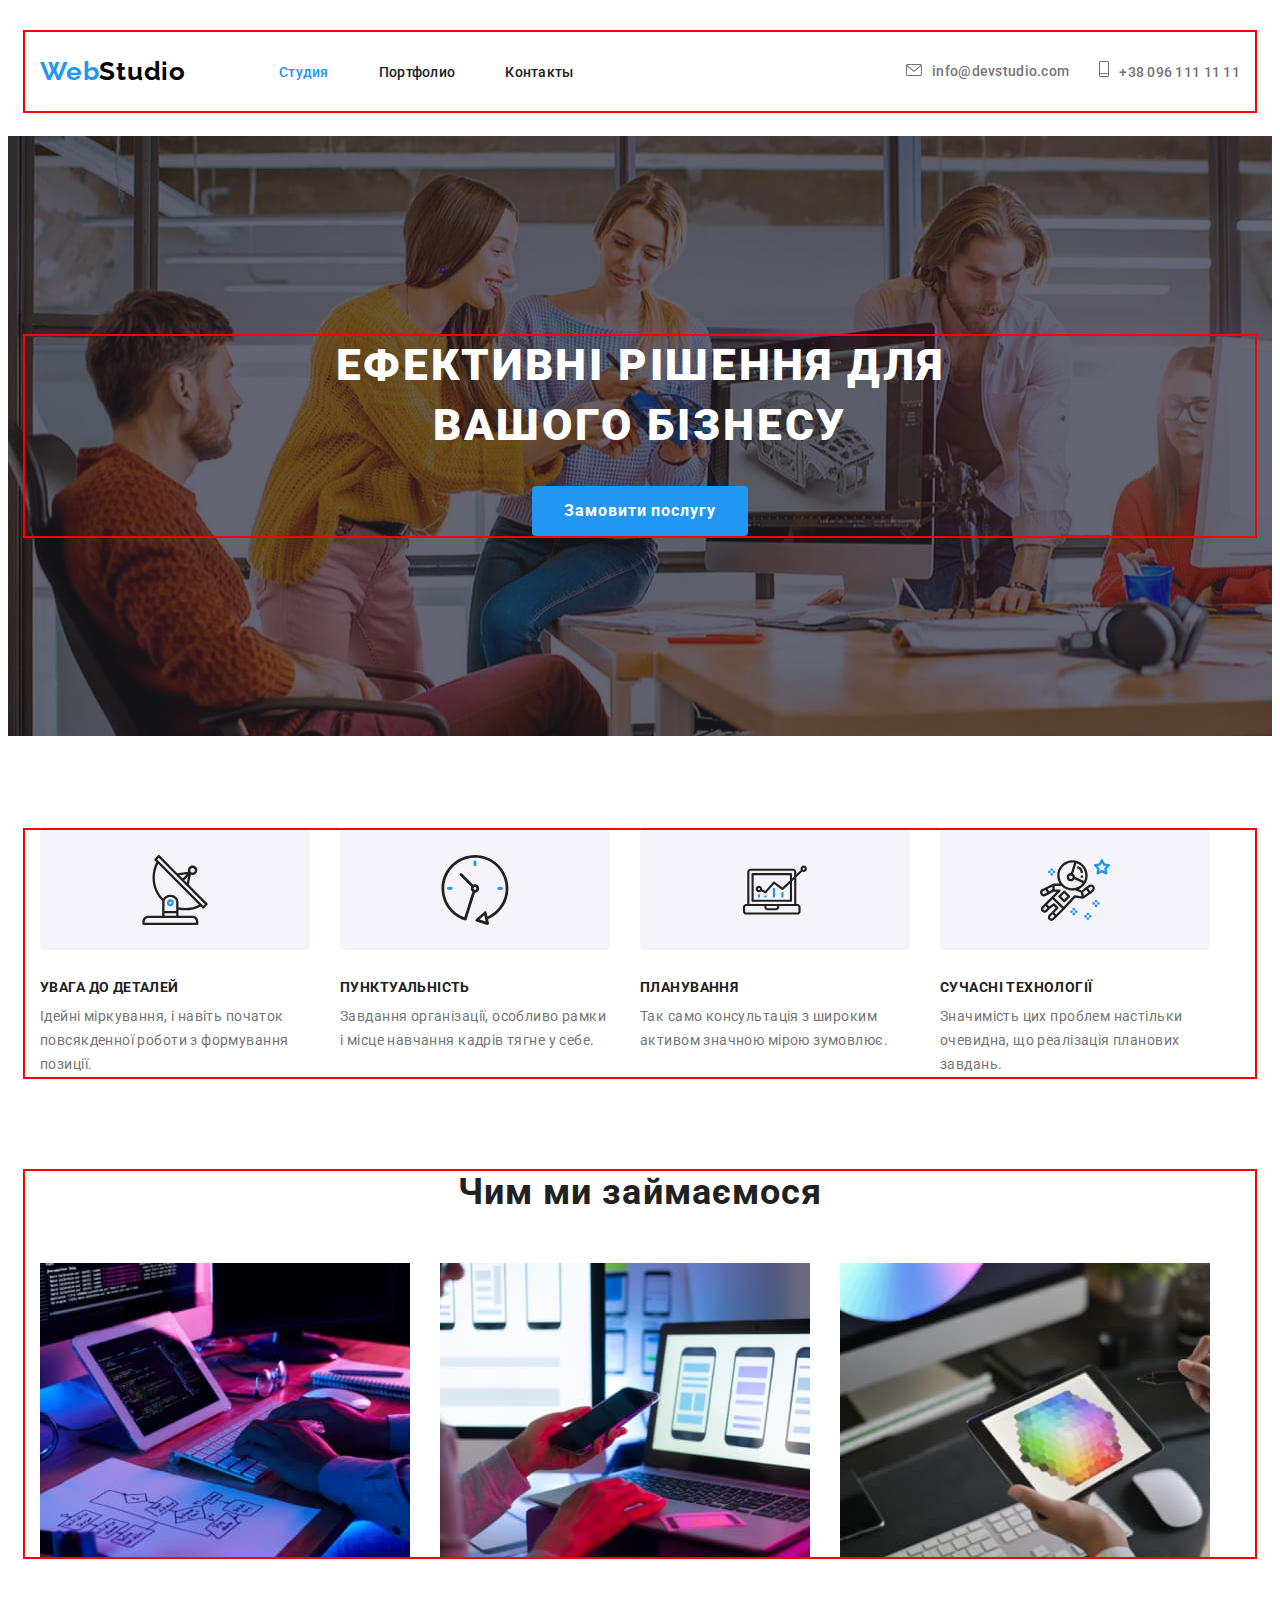
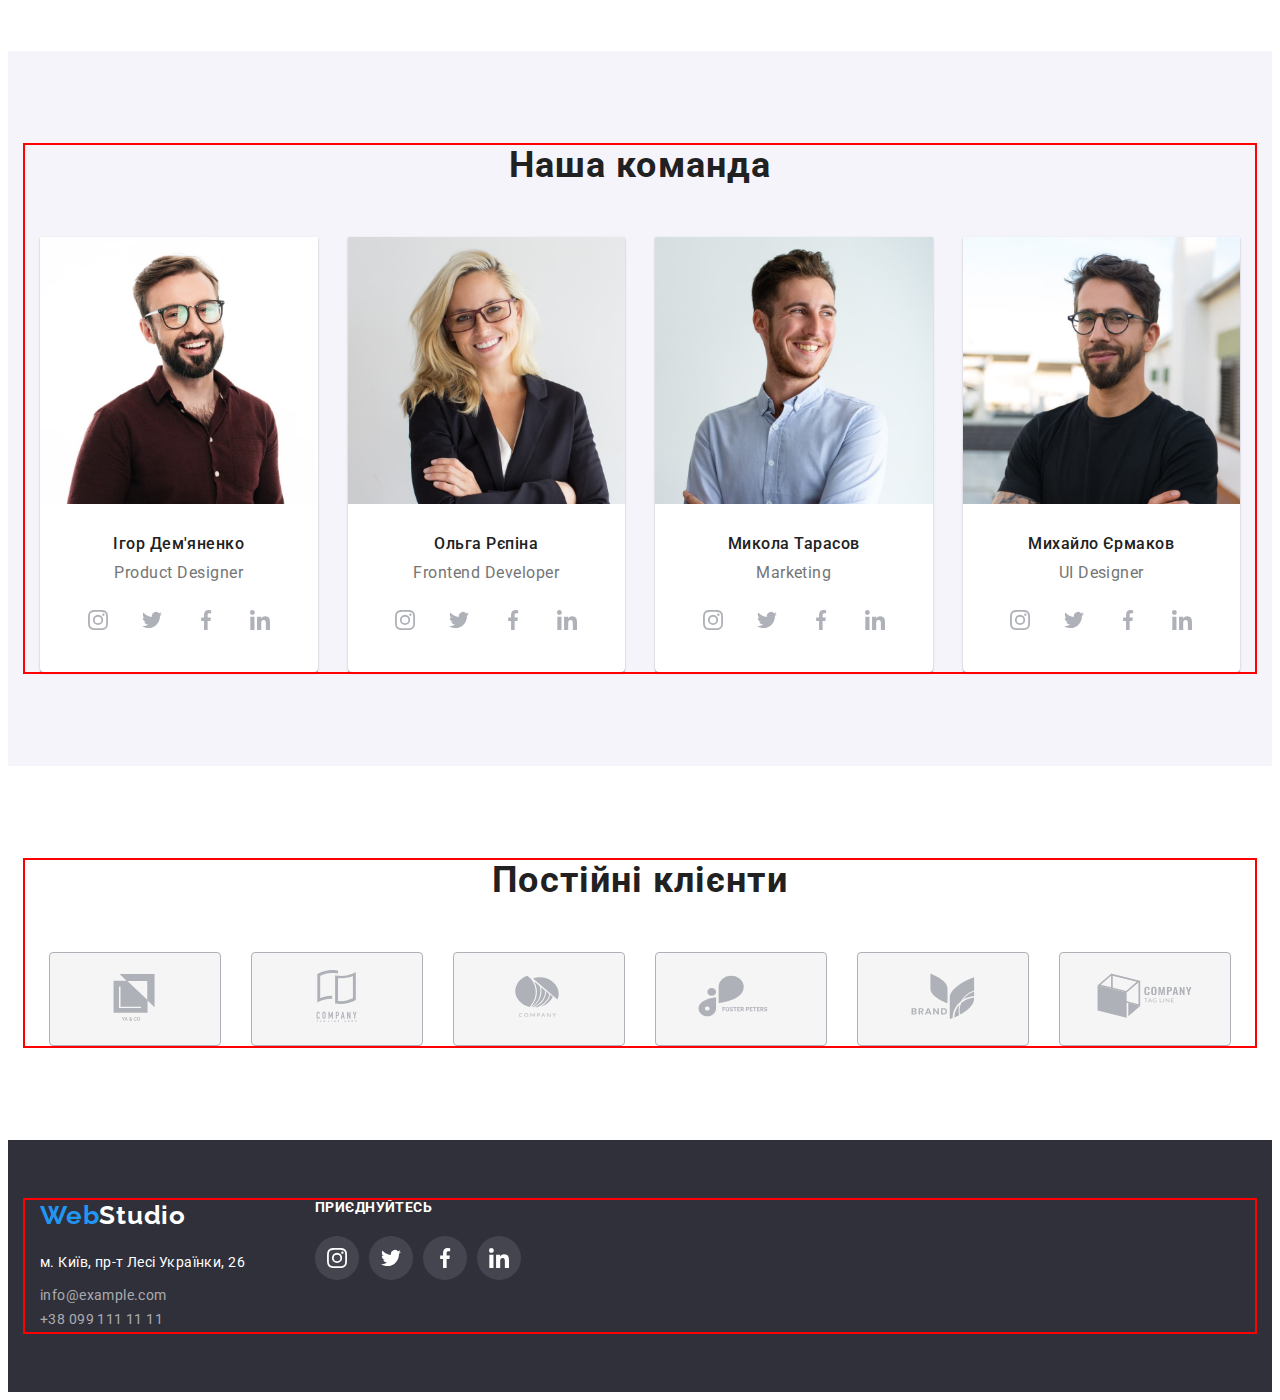
==== index.html @ 54a5c064 "add icons" ====
<!DOCTYPE html>
<html lang="ru">
<head>
    <meta charset="UTF-8">
    <meta http-equiv="X-UA-Compatible" content="IE=edge">
    <meta name="viewport" content="width=device-width, initial-scale=1.0">
    <title>Студія</title>
    <link rel="preconnect" href="https://fonts.googleapis.com">
    <link rel="preconnect" href="https://fonts.gstatic.com" crossorigin>
    <link href="https://fonts.googleapis.com/css2?family=Raleway:wght@700&family=Roboto:wght@400;500;700;900&display=swap"
        rel="stylesheet">
    <link rel="stylesheet" href="https://cdnjs.cloudflare.com/ajax/libs/modern-normalize/1.1.0/modern-normalize.min.css"
        integrity="sha512-wpPYUAdjBVSE4KJnH1VR1HeZfpl1ub8YT/NKx4PuQ5NmX2tKuGu6U/JRp5y+Y8XG2tV+wKQpNHVUX03MfMFn9Q=="
        crossorigin="anonymous" referrerpolicy="no-referrer" />
    <link rel="stylesheet" href="./css/styles.css">
</head>

<body>
    <header class="header">
        <div class="container header-container">
            <a href="#" lang="en" class="header-logo link">Web<span class="header-studio">Studio</span></a>
            <nav class="header-nav">
                <ul class="header-list list">
                    <li class="header-item">
                        <a href="./index.html" class="header-link link current">Студия</a>
                    </li>
                    <li class="header-item">
                        <a href="./portfolio.html" class="header-link link">Портфолио</a>
                    </li>
                    <li class="header-item">
                        <a href="#" class="header-link link">Контакты</a>
                    </li>
                </ul>
            </nav>
            <ul class="list header-list-contact">
                <li class="header-item-mail">
                    <a href="mailto:info@devstudio.com" class="header-mail link"><svg class="header-mail-icon" width="16" height="12">
                        <use href="./images/icons.svg.svg#icon-envelope-1"></use>
                    </svg>info@devstudio.com</a> 
                </li>
                <li class="header-item-tel">
                    <a href="tel:+380961111111" class="header-tel link"><svg class="header-tel-icon" width="10" height="16">
                        <use href="./images/icons.svg.svg#icon-Vector-1"></use>
                    </svg>+38 096 111 11 11</a>
                </li>
            </ul>
        </div>
    </header>
    <main>
        <section class="hero">
            <div class="container hero-container">
                <h1 class="hero-title">Ефективні рішення для вашого бізнесу</h1>
                <button type="button" class="hero-btn">Замовити послугу</button>
            </div>
        </section>
        <section class="quality">
            <div class="container quality-container">
                <h2 class="visually-hidden"> Основные качества </h2>
                <ul class="quality-list list">
                    <li class="quality-item">
                        <a href="" class="quality-icon-link link">
                        <svg class="quality-icon" widht="65" height="70">
                            <use href="./images/icons.svg.svg#icon-antenna"></use>
                        </svg></a>
                        <h3 class="quality-after-title"> Увага до деталей </h3>
                        <p class="quality-text"> Ідейні міркування, і навіть початок повсякденної роботи з формування позиції. </p>
                    </li>
                    <li class="quality-item vector">
                        <a href="" class="quality-icon-link link">
                            <svg class="quality-icon" widht="67" height="70">
                                <use href="./images/icons.svg.svg#icon-clock"></use>
                            </svg></a>
                        <h3 class="quality-after-title">Пунктуальність</h3>
                        <p class="quality-text">Завдання організації, особливо рамки і місце навчання кадрів тягне у себе.</p>
                    </li>
                    <li class="quality-item">
                        <a href="" class="quality-icon-link link">
                            <svg class="quality-icon" widht="70" height="64">
                                <use href="./images/icons.svg.svg#icon-diagram"></use>
                            </svg></a>
                        <h3 class="quality-after-title">Планування</h3>
                        <p class="quality-text">Так само консультація з широким активом значною мірою зумовлює.</p>
                    </li>
                    <li class="quality-item">
                        <a href="" class="quality-icon-link link">
                            <svg class="quality-icon" widht="70" height="70">
                                <use href="./images/icons.svg.svg#icon-astronaut"></use>
                            </svg></a>
                        <h3 class="quality-after-title">Сучасні технології</h3>
                        <p class="quality-text">Значимість цих проблем настільки очевидна, що реалізація планових завдань.</p>
                    </li>
                </ul>
            </div>
        </section>
        <section class="work">
            <div class="container">
                <h2 class="work-title"> Чим ми займаємося </h2>
                <ul class="work-list list">
                    <li><img src="./img/image-1.jpg" alt="Розробка програмного забезпечення" width="370" height="294"></li>
                    <li><img src="./img/image-2.jpg" alt="Тестування мобільного додатку" width="370" height="294"></li>
                    <li><img src="./img/image-3.jpg" alt="Робота з палітрою кольорів" width="370" height="294"></li>
                </ul>
            </div>
        </section>
        <section class="team">
            <div class="container">
                <h2 class="team-title">Наша команда</h2>
                <ul class=" team-list list">
                    <li class="team-item">
                        <img src="./img/image-4.jpg" alt="Product Designer" width="270" height="260">
                        <div class="team-wrap">
                            <h3 class="team-name">Ігор Дем'яненко</h3>
                            <p lang="en" class="team-text">Product Designer</p>
                            <ul class="team-soc list">
                                <li class="team-soc-item"> 
                                    <a href="" class="team-soc-link link">
                                        <svg class="team-soc-icon" widht="20" height="20">
                                            <use href="./images/icons.svg.svg#icon-instagram"></use>
                                        </svg>
                                    </a>
                                </li>
                                <li class="team-soc-item">
                                    <a href="" class="team-soc-link link">
                                        <svg class="team-soc-icon" widht="20" height="20">
                                            <use href="./images/icons.svg.svg#icon-twitter"></use>
                                        </svg>
                                    </a>
                                </li>
                                <li class="team-soc-item">
                                    <a href="" class="team-soc-link link">
                                        <svg class="team-soc-icon" widht="20" height="20">
                                            <use href="./images/icons.svg.svg#icon-facebook"></use>
                                        </svg>
                                    </a>
                                </li>
                                <li class="team-soc-item">
                                    <a href="" class="team-soc-link link">
                                        <svg class="team-soc-icon" widht="20" height="20">
                                            <use href="./images/icons.svg.svg#icon-linkedin"></use>
                                        </svg>
                                    </a>
                                </li>
                            </ul>
                        </div>
                    </li>
                    <li class="team-item">
                        <img src="./img/image-5.jpg" alt="Frontend Developer" width="270" height="260">
                        <div class="team-wrap">
                            <h3 class="team-name">Ольга Рєпіна</h3>
                            <p lang="en" class="team-text">Frontend Developer</p>
                            <ul class="team-soc list">
                                <li class="team-soc-item">
                                    <a href="" class="team-soc-link link">
                                        <svg class="team-soc-icon" widht="20" height="20">
                                            <use href="./images/icons.svg.svg#icon-instagram"></use>
                                        </svg>
                                    </a>
                                </li>
                                <li class="team-soc-item">
                                    <a href="" class="team-soc-link link">
                                        <svg class="team-soc-icon" widht="20" height="20">
                                            <use href="./images/icons.svg.svg#icon-twitter"></use>
                                        </svg>
                                    </a>
                                </li>
                                <li class="team-soc-item">
                                    <a href="" class="team-soc-link link">
                                        <svg class="team-soc-icon" widht="20" height="20">
                                            <use href="./images/icons.svg.svg#icon-facebook"></use>
                                        </svg>
                                    </a>
                                </li>
                                <li class="team-soc-item">
                                    <a href="" class="team-soc-link link">
                                        <svg class="team-soc-icon" widht="20" height="20">
                                            <use href="./images/icons.svg.svg#icon-linkedin"></use>
                                        </svg>
                                    </a>
                                </li>
                            </ul>
                        </div>                        
                    </li>
                    <li class="team-item">
                        <img src="./img/image-6.jpg" alt="Marketing" width="270" height="260">
                        <div class="team-wrap">
                            <h3 class="team-name">Микола Тарасов</h3>
                            <p lang="en" class="team-text">Marketing</p>
                            <ul class="team-soc list">
                                <li class="team-soc-item">
                                    <a href="" class="team-soc-link link">
                                        <svg class="team-soc-icon" widht="20" height="20">
                                            <use href="./images/icons.svg.svg#icon-instagram"></use>
                                        </svg>
                                    </a>
                                </li>
                                <li class="team-soc-item">
                                    <a href="" class="team-soc-link link">
                                        <svg class="team-soc-icon" widht="20" height="20">
                                            <use href="./images/icons.svg.svg#icon-twitter"></use>
                                        </svg>
                                    </a>
                                </li>
                                <li class="team-soc-item">
                                    <a href="" class="team-soc-link link">
                                        <svg class="team-soc-icon" widht="20" height="20">
                                            <use href="./images/icons.svg.svg#icon-facebook"></use>
                                        </svg>
                                    </a>
                                </li>
                                <li class="team-soc-item">
                                    <a href="" class="team-soc-link link">
                                        <svg class="team-soc-icon" widht="20" height="20">
                                            <use href="./images/icons.svg.svg#icon-linkedin"></use>
                                        </svg>
                                    </a>
                                </li>
                            </ul>
                        </div>                       
                    </li>
                    <li class="team-item">
                        <img src="./img/image-7.jpg" alt="UI Designer" width="270" height="260">
                        <div class="team-wrap">
                            <h3 class="team-name">Михайло Єрмаков</h3>
                            <p lang="en" class="team-text">UI Designer</p>
                            <ul class="team-soc list">
                                <li class="team-soc-item">
                                    <a href="" class="team-soc-link link">
                                        <svg class="team-soc-icon" widht="20" height="20">
                                            <use href="./images/icons.svg.svg#icon-instagram"></use>
                                        </svg>
                                    </a>
                                </li>
                                <li class="team-soc-item">
                                    <a href="" class="team-soc-link link">
                                        <svg class="team-soc-icon" widht="20" height="20">
                                            <use href="./images/icons.svg.svg#icon-twitter"></use>
                                        </svg>
                                    </a>
                                </li>
                                <li class="team-soc-item">
                                    <a href="" class="team-soc-link link">
                                        <svg class="team-soc-icon" widht="20" height="20">
                                            <use href="./images/icons.svg.svg#icon-facebook"></use>
                                        </svg>
                                    </a>
                                </li>
                                <li class="team-soc-item">
                                    <a href="" class="team-soc-link link">
                                        <svg class="team-soc-icon" widht="20" height="20">
                                            <use href="./images/icons.svg.svg#icon-linkedin"></use>
                                        </svg>
                                    </a>
                                </li>
                            </ul>
                        </div>
                    </li>
                </ul>
            </div>
        </section>
        <section class="clients">
            <div class="container">
                <h2 class="clients-title">Постійні клієнти</h2>
                <ul class="clients-list list">
                    <li class="clients-item">
                        <a href="">
                            <svg class="clients-icon" widht="106" height="60">
                                <use href="./images/icons.svg.svg#icon-Logo-1"></use>
                            </svg>
                        </a></li>
                    <li class="clients-item"><a href="">
                        <svg class="clients-icon" widht="106" height="60">
                            <use href="./images/icons.svg.svg#icon-Logo-3"></use>
                        </svg>
                    </a></li>
                    <li class="clients-item"><a href="">
                        <svg class="clients-icon" widht="106" height="60">
                            <use href="./images/icons.svg.svg#icon-Logo-2"></use>
                        </svg>
                    </a></li>
                    <li class="clients-item"><a href="">
                        <svg class="clients-icon" widht="106" height="60">
                            <use href="./images/icons.svg.svg#icon-Logo-4"></use>
                        </svg>
                    </a></li>
                    <li class="clients-item"><a href="">
                        <svg class="clients-icon" widht="106" height="60">
                            <use href="./images/icons.svg.svg#icon-Logo-5"></use>
                        </svg>
                    </a></li>
                    <li class="clients-item"><a href="">
                        <svg class="clients-icon" widht="106" height="60">
                            <use href="./images/icons.svg.svg#icon-Logo-6"></use>
                        </svg>
                    </a></li>
                </ul>
            </div>
        </section>
    </main>
    <footer class="footer">
        <div class="container footer-container">
            <div class="footer-wrap">
                <a href="#" lang="en" class="footer-logo link list">Web<span class="footer-studio">Studio</span></a>
                <address class="footer-adress">
                    <a href="https://www.google.com.ua/maps/place/%D0%B1%D1%83%D0%BB.+%D0%9B%D0%B5%D1%81%D0%B8+%D0%A3%D0%BA%D1%80%D0%B0%D0%B8%D0%BD%D0%BA%D0%B8,+26,+%D0%9A%D0%B8%D0%B5%D0%B2,+02000/@50.4265807,30.5361971,17z/data=!4m13!1m7!3m6!1s0x40d4cf0e033ecbe9:0x57a4dffefec77da0!2z0LHRg9C7LiDQm9C10YHQuCDQo9C60YDQsNC40L3QutC4LCAyNiwg0JrQuNC10LIsIDAyMDAw!3b1!8m2!3d50.4265807!4d30.5383858!3m4!1s0x40d4cf0e033ecbe9:0x57a4dffefec77da0!8m2!3d50.4265807!4d30.5383858?hl=ru"
                        class="fotter-adress-link link">м. Київ, пр-т Лесі Українки, 26</a>
                    <ul class="footer-list list">
                        <li class="footer-item">
                            <a href="mailto:info@example.com" class="fooret-mail link">info@example.com</a>
                        </li>
                        <li class="footer-item">
                            <a href="tel:+380991111111" class="footer-tel link">+38 099 111 11 11</a>
                        </li>
                    </ul>
                </address>
            </div>
            <div>
                <h3 class="footer-text">Приєднуйтесь</h3>
                <ul class="footer-soc list">
                    <li class="footer-soc-item">
                        <a href="" class="footer-soc-link link">
                            <svg class="footer-soc-icon" widht="20" height="20">
                                <use href="./images/icons.svg.svg#icon-instagram"></use>
                            </svg>
                        </a>
                    </li>
                    <li class="footer-soc-item">
                        <a href="" class="footer-soc-link link">
                            <svg class="footer-soc-icon" widht="20" height="20">
                                <use href="./images/icons.svg.svg#icon-twitter"></use>
                            </svg>
                        </a>
                    </li>
                    <li class="footer-soc-item">
                        <a href="" class="footer-soc-link link">
                            <svg class="footer-soc-icon" widht="20" height="20">
                                <use href="./images/icons.svg.svg#icon-facebook"></use>
                            </svg>
                        </a>
                    </li>
                    <li class="footer-soc-item">
                        <a href="" class="footer-soc-link link">
                            <svg class="footer-soc-icon" widht="20" height="20">
                                <use href="./images/icons.svg.svg#icon-linkedin"></use>
                            </svg>
                        </a>
                    </li>
                </ul>
            </div>
    </div>
    </footer>
</body>
</html>
---- css/styles.css ----
:root {
    --second-color: #212121;
    --main-color: #757575;
    --main-fs: 14px;
    --white-color: #FFFFFF;
    --accent-color:#2196F3;
 }

 p, 
 h1, 
 h2, 
 h3, 
 h4, 
 h5, 
 h6 {
    margin: 0;
 }

 ul{
    margin: 0;
    padding-left: 0;
 }
img {
    display: block;
    width: 100%;
    height: auto;
}

body {
font-family: "Roboto", sans-serif;
background: var(--white-color);
color: var(--main-color)
}

.list {
    list-style: none;
}

.link {
    text-decoration: none;
}

.container {
    width: 1200px;
    padding-right: 15px;
    padding-left: 15px;
    margin: 0 auto;
    outline: 2px solid red;
}

.header-container {
    display: flex;
    align-items: center;
}

.header {
padding-top: 24px;
padding-bottom: 25px;
}

.header-list, 
.header-list-contact{
display: flex;
}


.header-list-contact {
margin-left: auto;
}

.visually-hidden {
position: absolute;
white-space: nowrap;
width: 1px;
height: 1px;
overflow: hidden;
border: 0;
padding: 0;
clip: rect(0 0 0 0);
clip-path: inset(50%);
 margin: -1px;
}

.header-logo,
.footer-logo {
font-family: 'Raleway', sans-serif;
font-weight: 700;
font-size: 26px;
line-height: 1.19;
letter-spacing: 0.03em;
color: var(--accent-color);
}

.header-logo {
padding-top: 24px;
padding-bottom: 24px;
margin-right: 93px;

}
.header-studio {
color: #000000;
}

.header-nav .current {
    color: var(--accent-color);
} 

.header-item:not(:last-child) {
margin-right: 50px;
}

.header-link {
font-weight: 500;
font-size: 14px;
line-height: 1.14;
letter-spacing: 0.02em;
color: var(--second-color);
padding-top: 32px;
padding-bottom: 32px;
}

.header-link:hover,
.header-link:focus, 
.header-mail:hover,
.header-mail:focus, 
.header-tel:hover,
.header-tel:focus,
.fooret-mail:hover,
.fooret-mail:focus,
.footer-tel:hover,
.footer-tel:focus {
color: var(--accent-color);
}


.header-mail,
.header-tel {
font-weight: 500;
font-size: 14px;
line-height: 1.14;
letter-spacing: 0.02em;
color: var(--main-color);
padding-top: 32px;
padding-bottom: 32px;

}

.header-item-mail {
margin-right: 30px;
}

.header-mail-icon, 
.header-tel-icon {
    fill: currentColor;
    margin-right: 10px;
}





/*      HERO      */

.hero {
background-color: #303030;
background-image:linear-gradient(rgba(47, 48, 58, 0.4), rgba(47, 48, 58, 0.4)), url(../images/Img-hero.jpg);
padding-top: 200px;
padding-bottom: 200px;
max-width: 1600px;
margin: 0 auto;
}


.hero-title {
font-weight: 900;
font-size: 44px;
line-height: 1.36;
text-align: center;
letter-spacing: 0.06em;
text-transform: uppercase;
color: var(--white-color);
width: 707px;
margin-bottom: 30px;
margin-left: auto;
margin-right: auto;
}
 
.hero-btn {
font-family: "Roboto", sans-serif;
font-weight: 700;
font-size: 16px;
line-height: 1.87;
display: flex;
align-items: center;
text-align: center;
letter-spacing: 0.06em;
color: var(--white-color);
background: var(--accent-color);
border-radius: 4px;
padding: 10px 32px 10px 32px;
margin: 0 auto;
border: transparent;

}

.hero-btn:hover {
background:#188ce8;
}

/* QUALITY */

.quality {
padding-top: 94px;
padding-bottom: 94px;
}

.quality-list {
display: flex;
}

.quality-icon-link {
    width: 270px;
    height: 120px;
    border-radius: 4px;
    background-color: #F5F4FA;
    display: flex;
    align-items: center;
    justify-content: center;
    margin-bottom: 30px;
}

.quality-after-title {
font-weight: 700;
font-size: 14px;
line-height: 1.14;
letter-spacing: 0.03em;
text-transform: uppercase;
color: var(--second-color);
margin-bottom: 10px;
}

.quality-text {
font-size: 14px;
line-height: 1.71;
letter-spacing: 0.03em;
color: var(--main-color);
width: 270px;
}

.quality-item:not(:last-child){
   margin-right: 30px; 
}

/*        WORK          */

.work {
padding-bottom: 94px;
}

.work-title {
font-weight: 700;
font-size: 36px;
line-height: 1.16x;
text-align: center;
letter-spacing: 0.03em;
color: var(--second-color);
margin-bottom: 50px;
}
.work-list {
display: flex;
gap: 30px;
}

/*       TEAM          */
.team {
background: #F5F4FA;
padding-top: 94px;
padding-bottom: 94px;
}

.team-title {
font-weight: 700;
font-size: 36px;
line-height: 1.16;
text-align: center;
letter-spacing: 0.03em;
color:  var(--second-color);
margin-bottom: 50px;
}

.team-list {
display: flex;
gap: 30px;
}

.team-item {
background-color:var(--white-color);
box-shadow: 0px 1px 3px rgba(0, 0, 0, 0.12), 0px 1px 1px rgba(0, 0, 0, 0.14), 0px 2px 1px rgba(0, 0, 0, 0.2);
border-radius: 0px 0px 4px 4px;
} 
.team-wrap {
padding-bottom: 30px;
padding-top: 30px;
}

.team-name {
font-weight: 500;
font-size: 16px;
line-height: 1.19;
text-align: center;
letter-spacing: 0.03em;
color:  var(--second-color);
margin-bottom: 10px;
}

.team-text {
line-height: 1.19;
text-align: center;
letter-spacing: 0.03em;
color: var(--main-color);
margin-bottom: 16px;
}

.team-soc {
    display: flex;
    justify-content: center;
    gap: 10px;
}

.team-soc-link {
   width: 44px; 
   height: 44px;
   border-radius: 50%;
   background-color: var(--white-color);
   display: flex;
   align-items: center;
   justify-content: center;
}

.team-soc-icon {
    fill: #AFB1B8;
}

.team-soc-link:hover,
.team-soc-link:focus {
    background-color: var(--accent-color)
}

.team-soc-link:hover .team-soc-icon,
.team-soc-link:focus .team-soc-icon {
    fill: var(--white-color);
}

/*     CLIENTS     */
.clients {
    padding-top: 94px;
    padding-bottom: 94px;
}
.clients-title {
    font-weight: 700;
    font-size: 36px;
    line-height: 1.16;
    text-align: center;
    letter-spacing: 0.03em;
    color: var(--second-color);
    margin-bottom: 50px;
    
}

.clients-list{
display: flex;
align-items: center;
justify-content: center;
gap: 30px;
}

.clients-item {
    width: 170px;
    height: 92px;
    border-radius: 4px;
    border: 1px solid #AFB1B8;
    background-color: #F5F5F5;
    display: flex;
    align-items: center;
    justify-content: center;
    
}

.clients-icon {
    fill: #AFB1B8;
} 

.clients-item:hover,
.clients-item:focus {
    border:1px solid var(--accent-color);
}

.clients-item:hover .clients-icon,
.clients-item:focus .clients-icon{
    fill: var(--accent-color);
}

/*    FOOTER    */

.footer{
background: #2F303A;
padding-top: 60px;
padding-bottom: 60px;
}

.footer-container {
    display: flex;
}

.footer-wrap {
    margin-right: 70px;
}

.fotter-adress-link {
font-style: normal;
font-size: 14px;
line-height: 1.71;
letter-spacing: 0.03em;
color: var(--white-color);
}

.footer-adress {
    font-style: normal;
    margin-top: 20px;
}

.footer-list {
    margin-top: 9px;
}

.fooret-mail, 
.footer-tel {
font-size: 14px;
line-height: 1.71;
letter-spacing: 0.03em;
color: rgba(255, 255, 255, 0.6);
}

.footer-text{
font-weight: 700;
font-size: 14px;
line-height: 1.14;
letter-spacing: 0.03em;
text-transform: uppercase;
color: var(--white-color);
margin-bottom: 20px;
}

.footer-soc {
    display: flex;
    gap: 10px;
}

.footer-soc-link {
    width: 44px;
    height: 44px;
    border-radius: 50%;
    background-color: rgba(255, 255, 255, 0.1);
    display: flex;
    align-items: center;
    justify-content: center;
}

.footer-soc-icon {
    fill: var(--white-color);
}

.footer-soc-link:hover,
.footer-soc-link:focus {
    background-color: var(--accent-color)
}


.footer-studio {
color: var(--white-color)
} 
.button-item {
margin-right: 8px;
}

.button-btn {
font-weight: 500;
font-size: 16px;
line-height: 1.63;
text-align: center;
letter-spacing: 0.03em;
color: var(--second-color);
border: none;
font-family: inherit;
border-radius: 4px;
padding: 6px 22px;

}

.button-btn:focus,
.current-btn,
.button-btn:hover {
background-color:var(--accent-color);
color: var(--white-color);
}


.button-list{
    display: flex;
    justify-content: center;
    margin-bottom: 50px;
}

/* PORTFOLIO  */

.portfolio-title {
font-weight: 700;
font-size: 18px;
line-height: 2.00;
letter-spacing: 0.06em;
color: var(--second-color);
padding: 4px 24px;
margin-bottom: 4px; 
}

.portfolio-text {
font-weight: 400;
line-height: 1.88;
letter-spacing: 0.03em;
color: var(--main-color);
padding-left: 24px;
padding-right: 24px;

}

.portfolio-list {
    display: flex;
    flex-wrap: wrap;
    gap: 30px;

}
.portfolio-wrap {
 padding-top: 20px;
 padding-bottom: 20px;  
 background: #FFFFFF;
 border: 1px solid #EEEEEE;

}
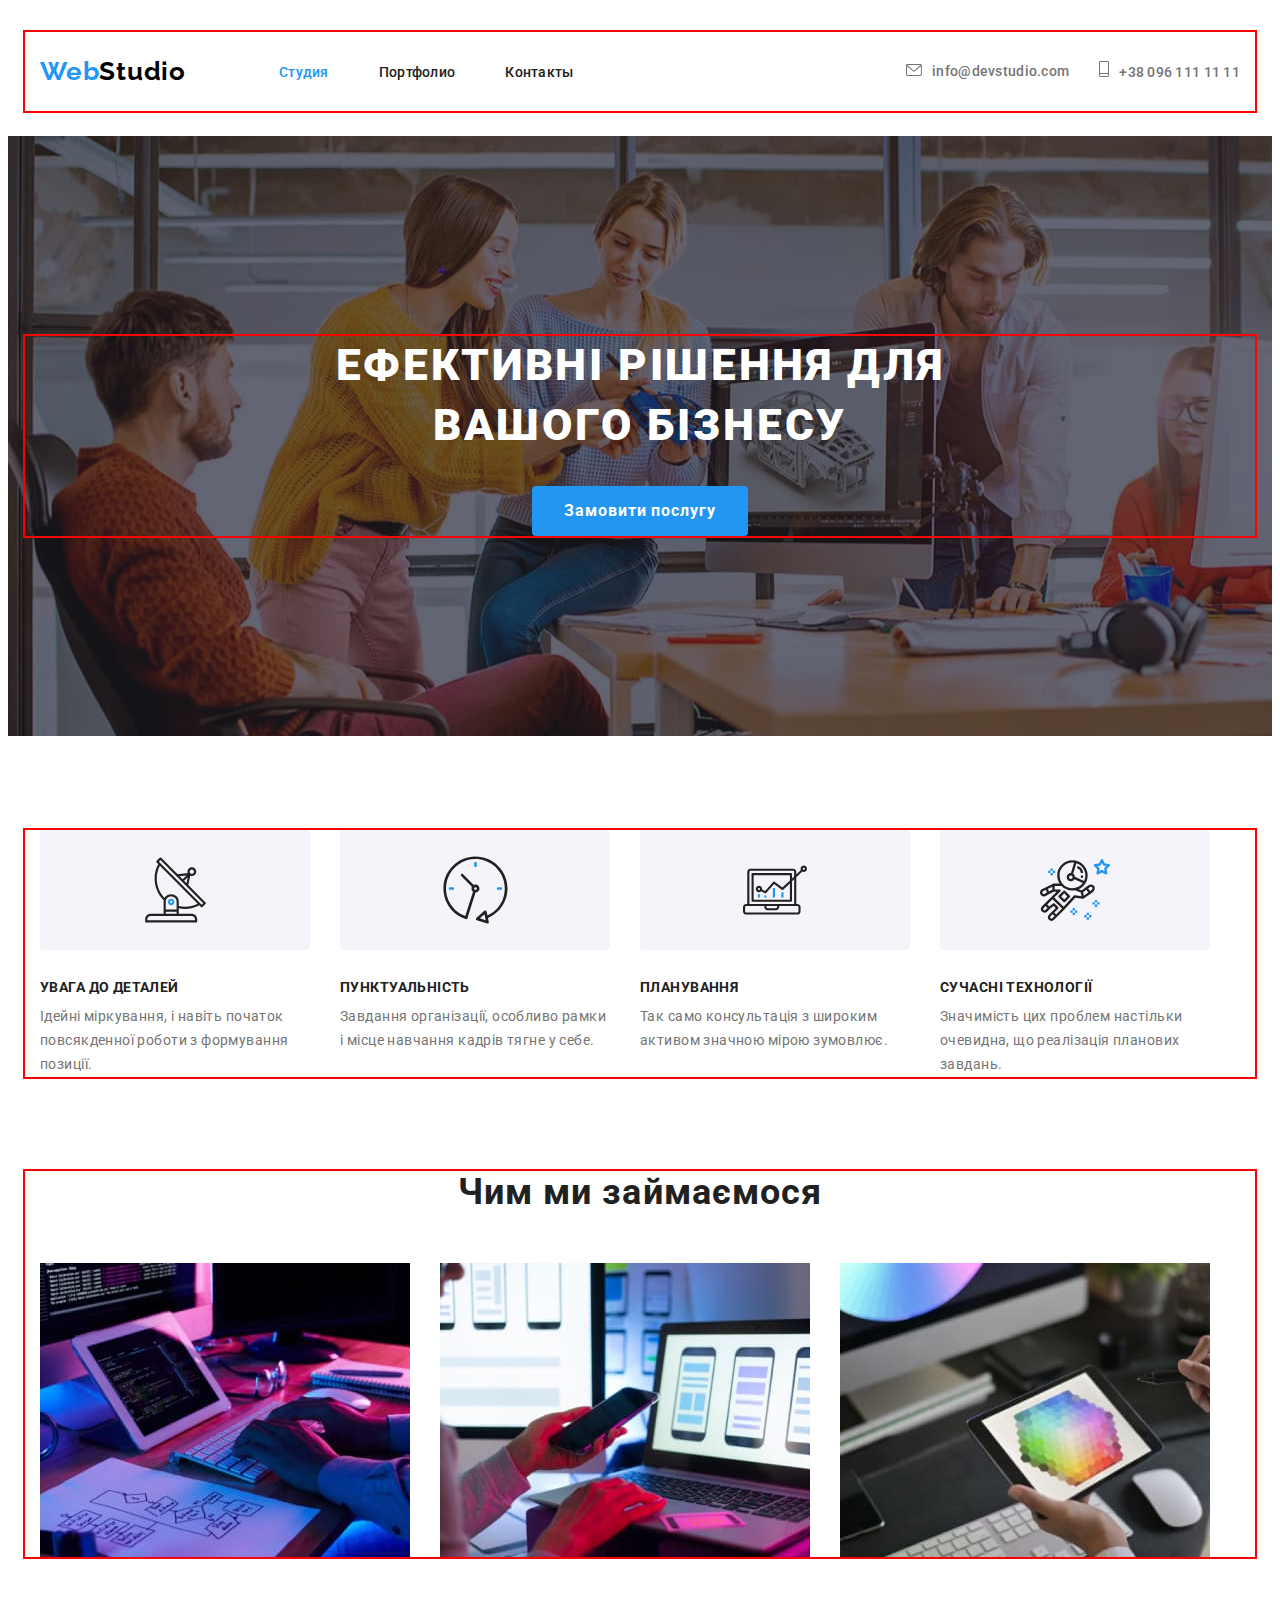
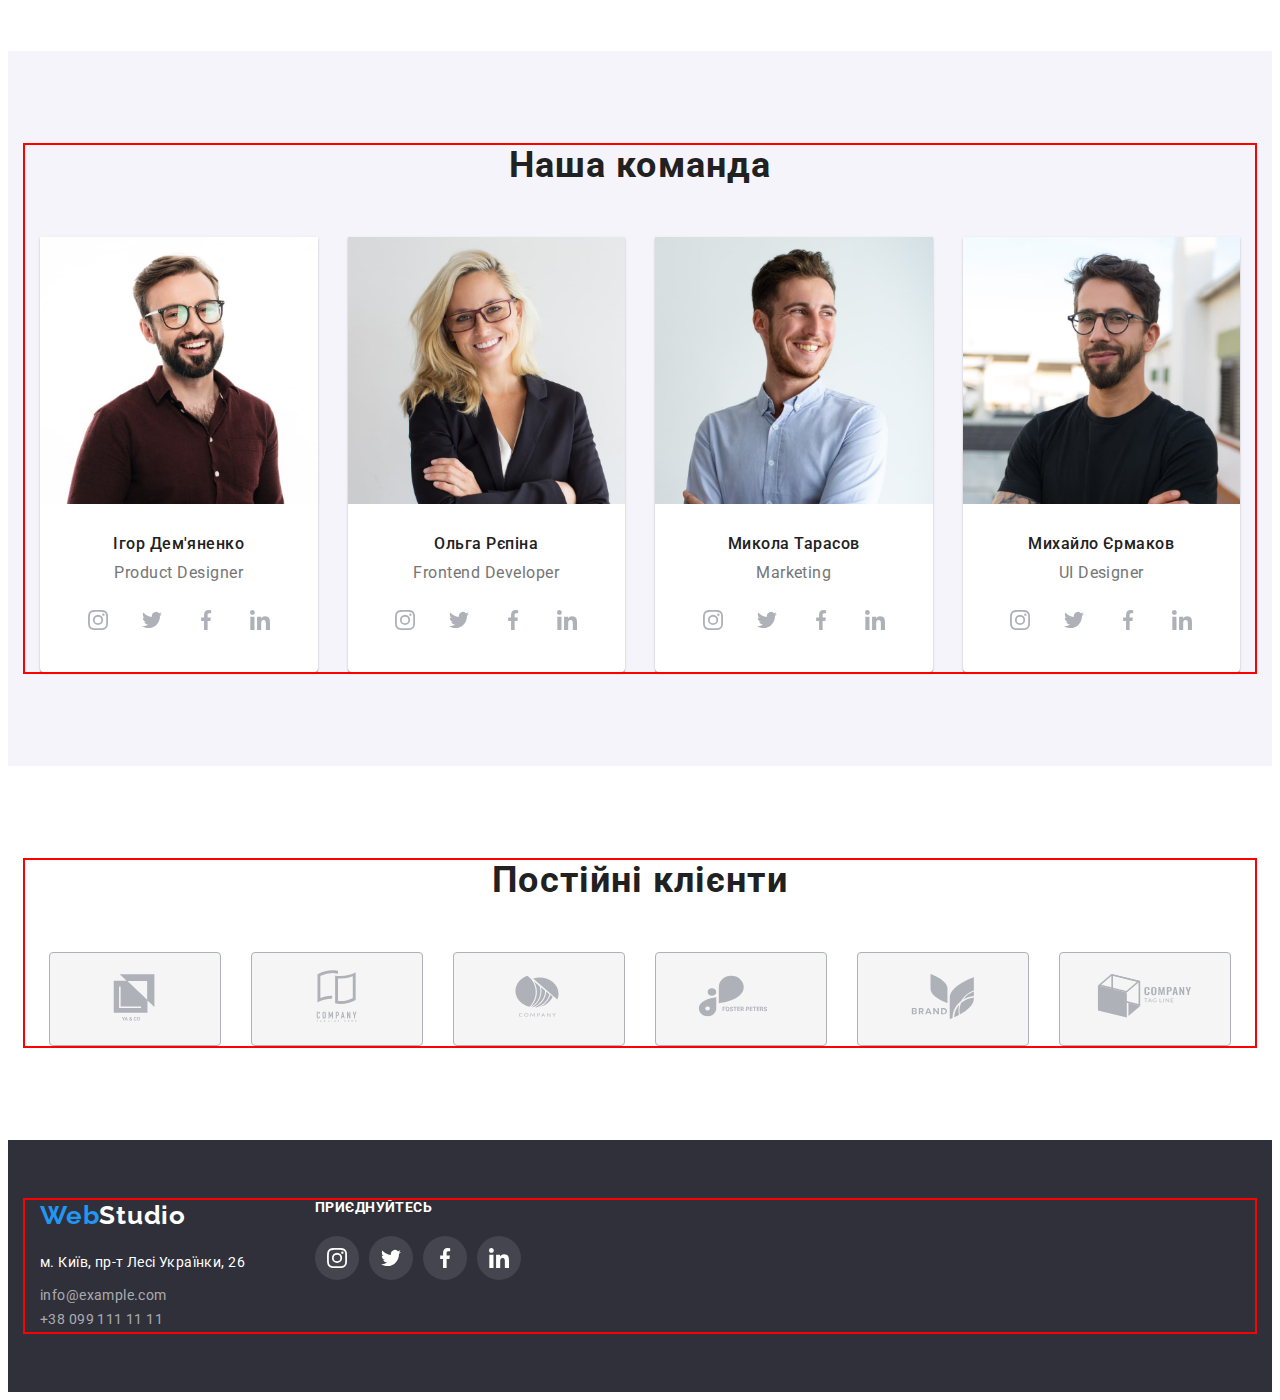
==== commit 8b98cf05: "change width" ====
--- a/index.html
+++ b/index.html
@@ -59,7 +59,7 @@
                 <ul class="quality-list list">
                     <li class="quality-item">
                         <a href="" class="quality-icon-link link">
-                        <svg class="quality-icon" widht="65" height="70">
+                        <svg class="quality-icon" width="65" height="70">
                             <use href="./images/icons.svg.svg#icon-antenna"></use>
                         </svg></a>
                         <h3 class="quality-after-title"> Увага до деталей </h3>
@@ -67,7 +67,7 @@
                     </li>
                     <li class="quality-item vector">
                         <a href="" class="quality-icon-link link">
-                            <svg class="quality-icon" widht="67" height="70">
+                            <svg class="quality-icon" width="67" height="70">
                                 <use href="./images/icons.svg.svg#icon-clock"></use>
                             </svg></a>
                         <h3 class="quality-after-title">Пунктуальність</h3>
@@ -75,7 +75,7 @@
                     </li>
                     <li class="quality-item">
                         <a href="" class="quality-icon-link link">
-                            <svg class="quality-icon" widht="70" height="64">
+                            <svg class="quality-icon" width="70" height="64">
                                 <use href="./images/icons.svg.svg#icon-diagram"></use>
                             </svg></a>
                         <h3 class="quality-after-title">Планування</h3>
@@ -83,7 +83,7 @@
                     </li>
                     <li class="quality-item">
                         <a href="" class="quality-icon-link link">
-                            <svg class="quality-icon" widht="70" height="70">
+                            <svg class="quality-icon" width="70" height="70">
                                 <use href="./images/icons.svg.svg#icon-astronaut"></use>
                             </svg></a>
                         <h3 class="quality-after-title">Сучасні технології</h3>
@@ -114,28 +114,28 @@
                             <ul class="team-soc list">
                                 <li class="team-soc-item"> 
                                     <a href="" class="team-soc-link link">
-                                        <svg class="team-soc-icon" widht="20" height="20">
+                                        <svg class="team-soc-icon" width="20" height="20">
                                             <use href="./images/icons.svg.svg#icon-instagram"></use>
                                         </svg>
                                     </a>
                                 </li>
                                 <li class="team-soc-item">
                                     <a href="" class="team-soc-link link">
-                                        <svg class="team-soc-icon" widht="20" height="20">
+                                        <svg class="team-soc-icon" width="20" height="20">
                                             <use href="./images/icons.svg.svg#icon-twitter"></use>
                                         </svg>
                                     </a>
                                 </li>
                                 <li class="team-soc-item">
                                     <a href="" class="team-soc-link link">
-                                        <svg class="team-soc-icon" widht="20" height="20">
+                                        <svg class="team-soc-icon" width="20" height="20">
                                             <use href="./images/icons.svg.svg#icon-facebook"></use>
                                         </svg>
                                     </a>
                                 </li>
                                 <li class="team-soc-item">
                                     <a href="" class="team-soc-link link">
-                                        <svg class="team-soc-icon" widht="20" height="20">
+                                        <svg class="team-soc-icon" width="20" height="20">
                                             <use href="./images/icons.svg.svg#icon-linkedin"></use>
                                         </svg>
                                     </a>
@@ -151,28 +151,28 @@
                             <ul class="team-soc list">
                                 <li class="team-soc-item">
                                     <a href="" class="team-soc-link link">
-                                        <svg class="team-soc-icon" widht="20" height="20">
+                                        <svg class="team-soc-icon" width="20" height="20">
                                             <use href="./images/icons.svg.svg#icon-instagram"></use>
                                         </svg>
                                     </a>
                                 </li>
                                 <li class="team-soc-item">
                                     <a href="" class="team-soc-link link">
-                                        <svg class="team-soc-icon" widht="20" height="20">
+                                        <svg class="team-soc-icon" width="20" height="20">
                                             <use href="./images/icons.svg.svg#icon-twitter"></use>
                                         </svg>
                                     </a>
                                 </li>
                                 <li class="team-soc-item">
                                     <a href="" class="team-soc-link link">
-                                        <svg class="team-soc-icon" widht="20" height="20">
+                                        <svg class="team-soc-icon" width="20" height="20">
                                             <use href="./images/icons.svg.svg#icon-facebook"></use>
                                         </svg>
                                     </a>
                                 </li>
                                 <li class="team-soc-item">
                                     <a href="" class="team-soc-link link">
-                                        <svg class="team-soc-icon" widht="20" height="20">
+                                        <svg class="team-soc-icon" width="20" height="20">
                                             <use href="./images/icons.svg.svg#icon-linkedin"></use>
                                         </svg>
                                     </a>
@@ -188,28 +188,28 @@
                             <ul class="team-soc list">
                                 <li class="team-soc-item">
                                     <a href="" class="team-soc-link link">
-                                        <svg class="team-soc-icon" widht="20" height="20">
+                                        <svg class="team-soc-icon" width="20" height="20">
                                             <use href="./images/icons.svg.svg#icon-instagram"></use>
                                         </svg>
                                     </a>
                                 </li>
                                 <li class="team-soc-item">
                                     <a href="" class="team-soc-link link">
-                                        <svg class="team-soc-icon" widht="20" height="20">
+                                        <svg class="team-soc-icon" width="20" height="20">
                                             <use href="./images/icons.svg.svg#icon-twitter"></use>
                                         </svg>
                                     </a>
                                 </li>
                                 <li class="team-soc-item">
                                     <a href="" class="team-soc-link link">
-                                        <svg class="team-soc-icon" widht="20" height="20">
+                                        <svg class="team-soc-icon" width="20" height="20">
                                             <use href="./images/icons.svg.svg#icon-facebook"></use>
                                         </svg>
                                     </a>
                                 </li>
                                 <li class="team-soc-item">
                                     <a href="" class="team-soc-link link">
-                                        <svg class="team-soc-icon" widht="20" height="20">
+                                        <svg class="team-soc-icon" width="20" height="20">
                                             <use href="./images/icons.svg.svg#icon-linkedin"></use>
                                         </svg>
                                     </a>
@@ -225,28 +225,28 @@
                             <ul class="team-soc list">
                                 <li class="team-soc-item">
                                     <a href="" class="team-soc-link link">
-                                        <svg class="team-soc-icon" widht="20" height="20">
+                                        <svg class="team-soc-icon" width="20" height="20">
                                             <use href="./images/icons.svg.svg#icon-instagram"></use>
                                         </svg>
                                     </a>
                                 </li>
                                 <li class="team-soc-item">
                                     <a href="" class="team-soc-link link">
-                                        <svg class="team-soc-icon" widht="20" height="20">
+                                        <svg class="team-soc-icon" width="20" height="20">
                                             <use href="./images/icons.svg.svg#icon-twitter"></use>
                                         </svg>
                                     </a>
                                 </li>
                                 <li class="team-soc-item">
                                     <a href="" class="team-soc-link link">
-                                        <svg class="team-soc-icon" widht="20" height="20">
+                                        <svg class="team-soc-icon" width="20" height="20">
                                             <use href="./images/icons.svg.svg#icon-facebook"></use>
                                         </svg>
                                     </a>
                                 </li>
                                 <li class="team-soc-item">
                                     <a href="" class="team-soc-link link">
-                                        <svg class="team-soc-icon" widht="20" height="20">
+                                        <svg class="team-soc-icon" width="20" height="20">
                                             <use href="./images/icons.svg.svg#icon-linkedin"></use>
                                         </svg>
                                     </a>
@@ -263,32 +263,32 @@
                 <ul class="clients-list list">
                     <li class="clients-item">
                         <a href="">
-                            <svg class="clients-icon" widht="106" height="60">
+                            <svg class="clients-icon" width="106" height="60">
                                 <use href="./images/icons.svg.svg#icon-Logo-1"></use>
                             </svg>
                         </a></li>
                     <li class="clients-item"><a href="">
-                        <svg class="clients-icon" widht="106" height="60">
+                        <svg class="clients-icon" width="106" height="60">
                             <use href="./images/icons.svg.svg#icon-Logo-3"></use>
                         </svg>
                     </a></li>
                     <li class="clients-item"><a href="">
-                        <svg class="clients-icon" widht="106" height="60">
+                        <svg class="clients-icon" width="106" height="60">
                             <use href="./images/icons.svg.svg#icon-Logo-2"></use>
                         </svg>
                     </a></li>
                     <li class="clients-item"><a href="">
-                        <svg class="clients-icon" widht="106" height="60">
+                        <svg class="clients-icon" width="106" height="60">
                             <use href="./images/icons.svg.svg#icon-Logo-4"></use>
                         </svg>
                     </a></li>
                     <li class="clients-item"><a href="">
-                        <svg class="clients-icon" widht="106" height="60">
+                        <svg class="clients-icon" width="106" height="60">
                             <use href="./images/icons.svg.svg#icon-Logo-5"></use>
                         </svg>
                     </a></li>
                     <li class="clients-item"><a href="">
-                        <svg class="clients-icon" widht="106" height="60">
+                        <svg class="clients-icon" width="106" height="60">
                             <use href="./images/icons.svg.svg#icon-Logo-6"></use>
                         </svg>
                     </a></li>
@@ -318,28 +318,28 @@
                 <ul class="footer-soc list">
                     <li class="footer-soc-item">
                         <a href="" class="footer-soc-link link">
-                            <svg class="footer-soc-icon" widht="20" height="20">
+                            <svg class="footer-soc-icon" width="20" height="20">
                                 <use href="./images/icons.svg.svg#icon-instagram"></use>
                             </svg>
                         </a>
                     </li>
                     <li class="footer-soc-item">
                         <a href="" class="footer-soc-link link">
-                            <svg class="footer-soc-icon" widht="20" height="20">
+                            <svg class="footer-soc-icon" width="20" height="20">
                                 <use href="./images/icons.svg.svg#icon-twitter"></use>
                             </svg>
                         </a>
                     </li>
                     <li class="footer-soc-item">
                         <a href="" class="footer-soc-link link">
-                            <svg class="footer-soc-icon" widht="20" height="20">
+                            <svg class="footer-soc-icon" width="20" height="20">
                                 <use href="./images/icons.svg.svg#icon-facebook"></use>
                             </svg>
                         </a>
                     </li>
                     <li class="footer-soc-item">
                         <a href="" class="footer-soc-link link">
-                            <svg class="footer-soc-icon" widht="20" height="20">
+                            <svg class="footer-soc-icon" width="20" height="20">
                                 <use href="./images/icons.svg.svg#icon-linkedin"></use>
                             </svg>
                         </a>
--- a/css/styles.css
+++ b/css/styles.css
@@ -502,6 +502,7 @@
 .button-btn:hover {
 background-color:var(--accent-color);
 color: var(--white-color);
+box-shadow: 0px 3px 1px rgba(0, 0, 0, 0.1), 0px 1px 2px rgba(0, 0, 0, 0.08), 0px 2px 2px rgba(0, 0, 0, 0.12);
 }
 
 
@@ -544,5 +545,8 @@
  padding-bottom: 20px;  
  background: #FFFFFF;
  border: 1px solid #EEEEEE;
-
+}
+
+.portfolio-item:hover {
+box-shadow: 0px 1px 1px rgba(0, 0, 0, 0.12), 0px 4px 4px rgba(0, 0, 0, 0.06), 1px 4px 6px rgba(0, 0, 0, 0.16);
 }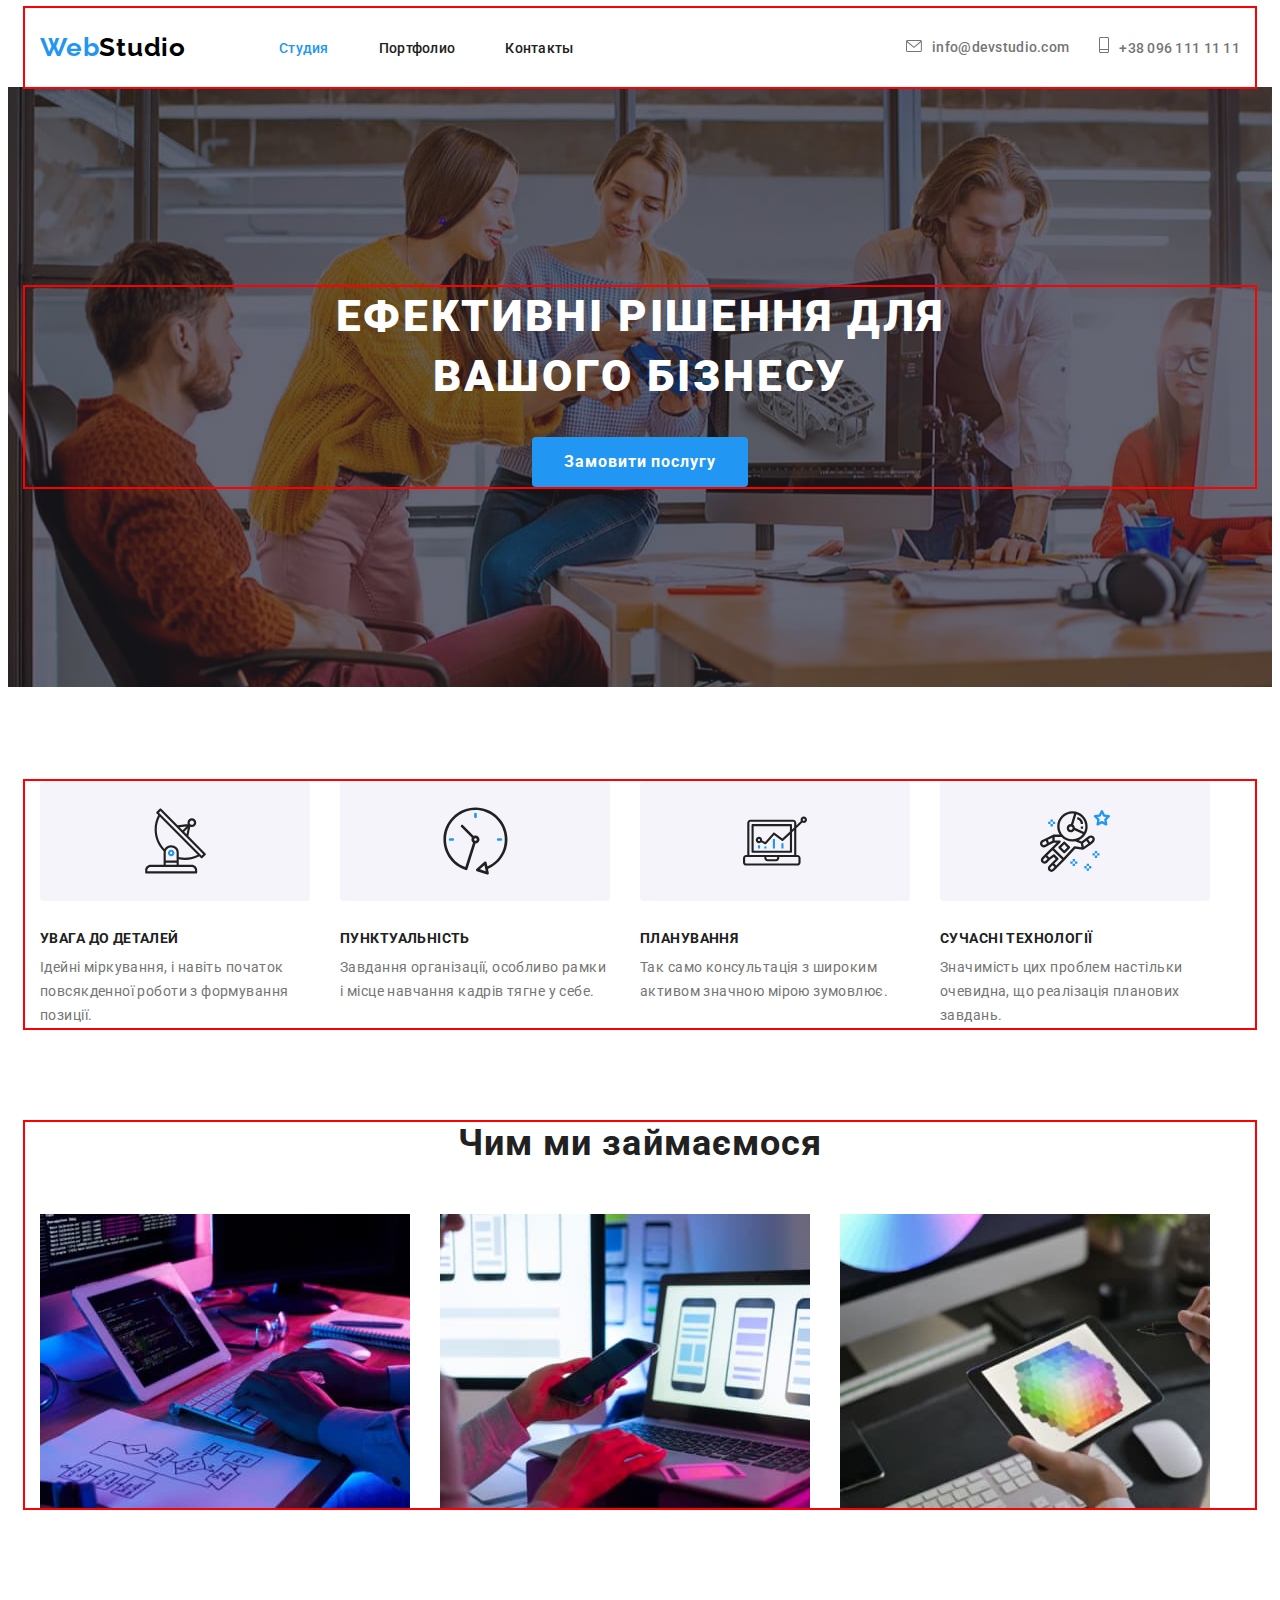
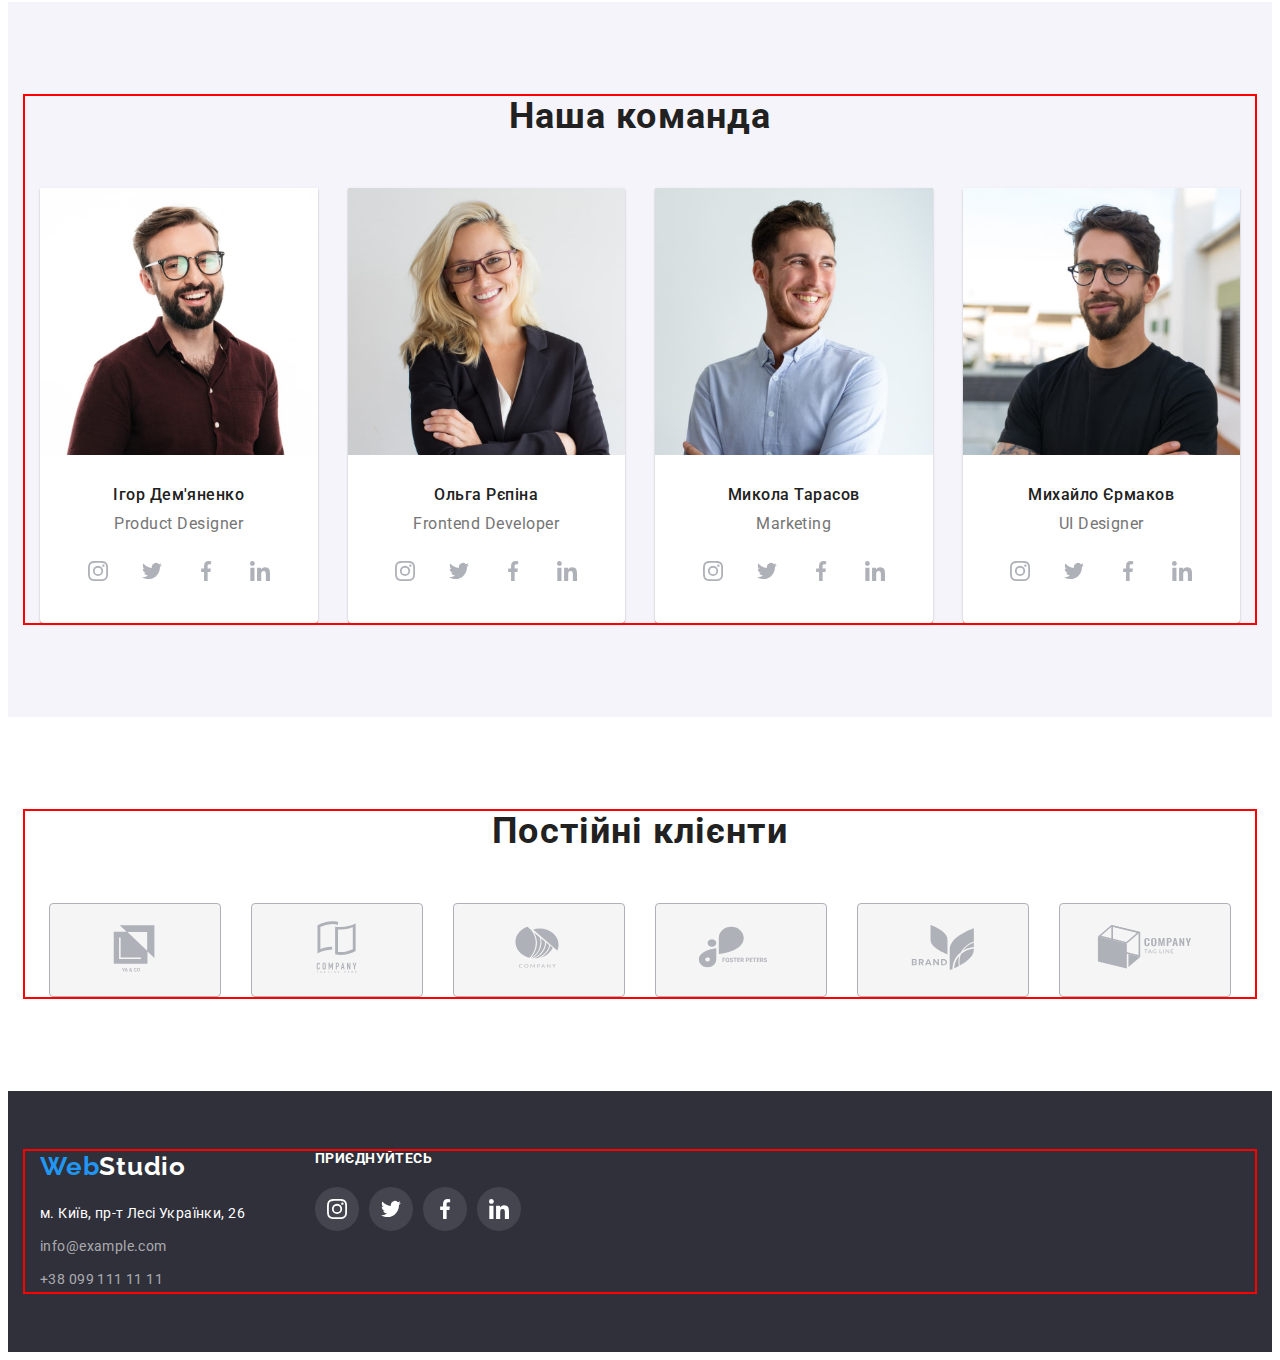
==== commit bf32a5f4: "change h3 on p" ====
--- a/index.html
+++ b/index.html
@@ -314,7 +314,7 @@
                 </address>
             </div>
             <div>
-                <h3 class="footer-text">Приєднуйтесь</h3>
+                <p class="footer-text">Приєднуйтесь</p>
                 <ul class="footer-soc list">
                     <li class="footer-soc-item">
                         <a href="" class="footer-soc-link link">
--- a/css/styles.css
+++ b/css/styles.css
@@ -51,17 +51,13 @@
 .header-container {
     display: flex;
     align-items: center;
-}
-
-.header {
-padding-top: 24px;
-padding-bottom: 25px;
-}
+    justify-content: center;}
+
 
 .header-list, 
 .header-list-contact{
 display: flex;
-}
+} 
 
 
 .header-list-contact {
@@ -427,6 +423,7 @@
 .footer-adress {
     font-style: normal;
     margin-top: 20px;
+
 }
 
 .footer-list {
@@ -454,6 +451,10 @@
 .footer-soc {
     display: flex;
     gap: 10px;
+}
+
+.footer-item:not(:last-child) {
+    margin-bottom: 9px;
 }
 
 .footer-soc-link {
@@ -479,6 +480,15 @@
 .footer-studio {
 color: var(--white-color)
 } 
+
+
+/* BUTTON  */
+
+.button {
+padding-top: 94px;
+padding-bottom: 94px;
+}
+
 .button-item {
 margin-right: 8px;
 }
@@ -520,7 +530,6 @@
 line-height: 2.00;
 letter-spacing: 0.06em;
 color: var(--second-color);
-padding: 4px 24px;
 margin-bottom: 4px; 
 }
 
@@ -529,8 +538,7 @@
 line-height: 1.88;
 letter-spacing: 0.03em;
 color: var(--main-color);
-padding-left: 24px;
-padding-right: 24px;
+
 
 }
 
@@ -545,6 +553,10 @@
  padding-bottom: 20px;  
  background: #FFFFFF;
  border: 1px solid #EEEEEE;
+ padding-left: 24px;
+ padding-right: 24px;
+
+
 }
 
 .portfolio-item:hover {
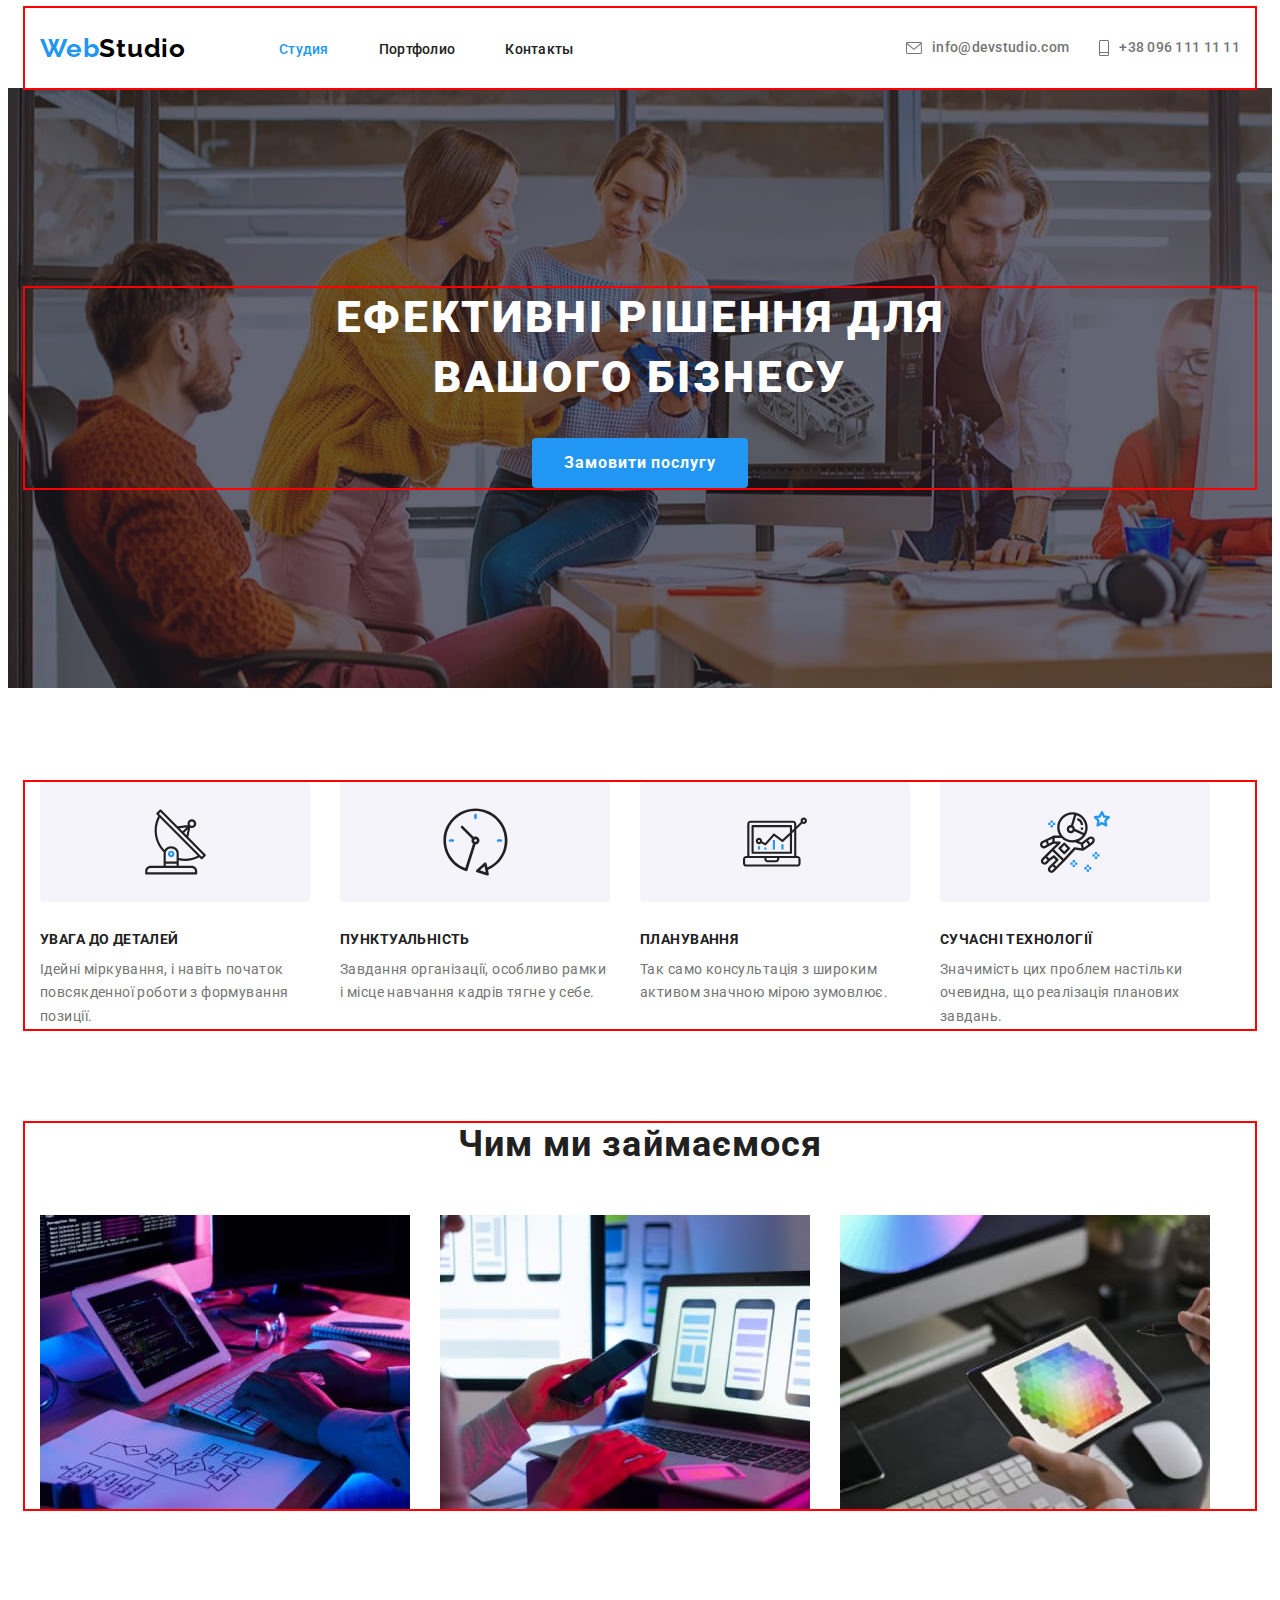
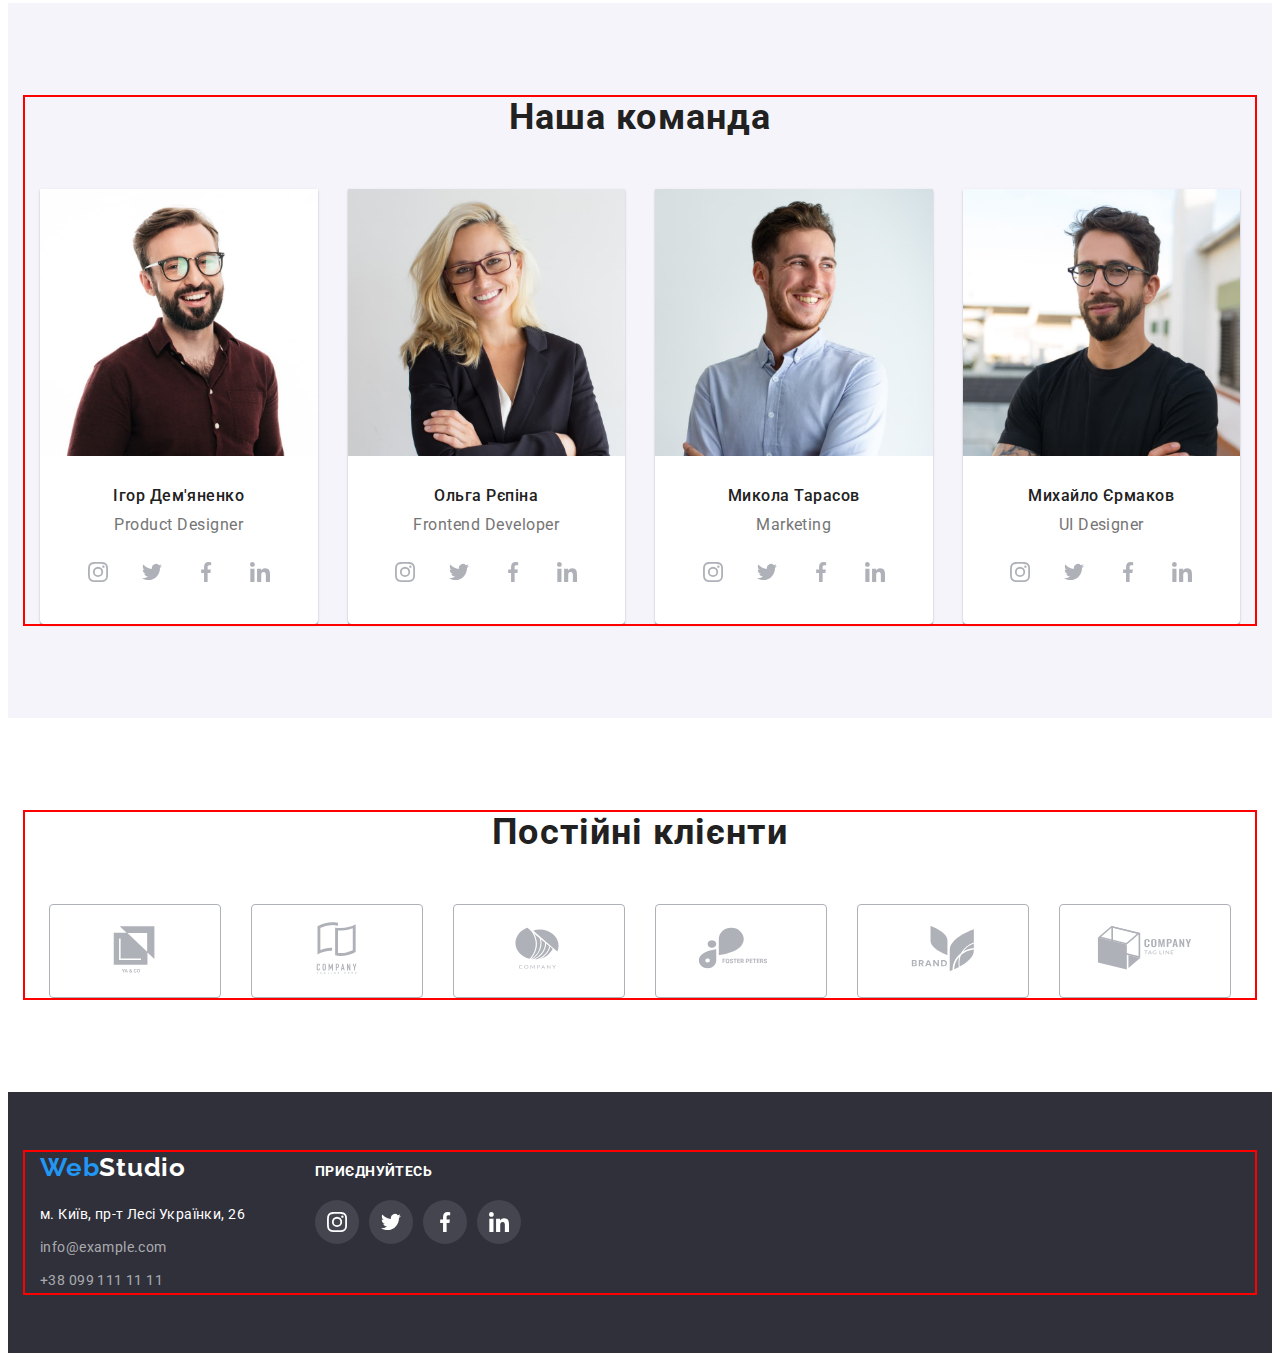
==== commit c9702afa: "21/08 21.40 last" ====
--- a/index.html
+++ b/index.html
@@ -58,34 +58,34 @@
                 <h2 class="visually-hidden"> Основные качества </h2>
                 <ul class="quality-list list">
                     <li class="quality-item">
-                        <a href="" class="quality-icon-link link">
+                        <div class="quality-icon-link link">
                         <svg class="quality-icon" width="65" height="70">
                             <use href="./images/icons.svg.svg#icon-antenna"></use>
-                        </svg></a>
+                        </svg></div>
                         <h3 class="quality-after-title"> Увага до деталей </h3>
                         <p class="quality-text"> Ідейні міркування, і навіть початок повсякденної роботи з формування позиції. </p>
                     </li>
                     <li class="quality-item vector">
-                        <a href="" class="quality-icon-link link">
+                        <div class="quality-icon-link link">
                             <svg class="quality-icon" width="67" height="70">
                                 <use href="./images/icons.svg.svg#icon-clock"></use>
-                            </svg></a>
+                            </svg></div>
                         <h3 class="quality-after-title">Пунктуальність</h3>
                         <p class="quality-text">Завдання організації, особливо рамки і місце навчання кадрів тягне у себе.</p>
                     </li>
                     <li class="quality-item">
-                        <a href="" class="quality-icon-link link">
+                        <div class="quality-icon-link link">
                             <svg class="quality-icon" width="70" height="64">
                                 <use href="./images/icons.svg.svg#icon-diagram"></use>
-                            </svg></a>
+                            </svg></div>
                         <h3 class="quality-after-title">Планування</h3>
                         <p class="quality-text">Так само консультація з широким активом значною мірою зумовлює.</p>
                     </li>
                     <li class="quality-item">
-                        <a href="" class="quality-icon-link link">
+                        <div class="quality-icon-link link">
                             <svg class="quality-icon" width="70" height="70">
                                 <use href="./images/icons.svg.svg#icon-astronaut"></use>
-                            </svg></a>
+                            </svg></div>
                         <h3 class="quality-after-title">Сучасні технології</h3>
                         <p class="quality-text">Значимість цих проблем настільки очевидна, що реалізація планових завдань.</p>
                     </li>
--- a/css/styles.css
+++ b/css/styles.css
@@ -57,8 +57,11 @@
 .header-list, 
 .header-list-contact{
 display: flex;
-} 
-
+}
+
+.header-item {
+    display: block;
+}
 
 .header-list-contact {
 margin-left: auto;
@@ -138,6 +141,8 @@
 color: var(--main-color);
 padding-top: 32px;
 padding-bottom: 32px;
+display: flex; 
+align-items: center;
 
 }
 
@@ -150,9 +155,6 @@
     fill: currentColor;
     margin-right: 10px;
 }
-
-
-
 
 
 /*      HERO      */
@@ -375,7 +377,6 @@
     height: 92px;
     border-radius: 4px;
     border: 1px solid #AFB1B8;
-    background-color: #F5F5F5;
     display: flex;
     align-items: center;
     justify-content: center;
@@ -406,6 +407,7 @@
 
 .footer-container {
     display: flex;
+    align-items: baseline; 
 }
 
 .footer-wrap {
@@ -489,7 +491,7 @@
 padding-bottom: 94px;
 }
 
-.button-item {
+.button-item:not(:last-child){
 margin-right: 8px;
 }
 
@@ -559,6 +561,7 @@
 
 }
 
-.portfolio-item:hover {
+.portfolio-item:hover,
+.portfolio-item:focus {
 box-shadow: 0px 1px 1px rgba(0, 0, 0, 0.12), 0px 4px 4px rgba(0, 0, 0, 0.06), 1px 4px 6px rgba(0, 0, 0, 0.16);
 }